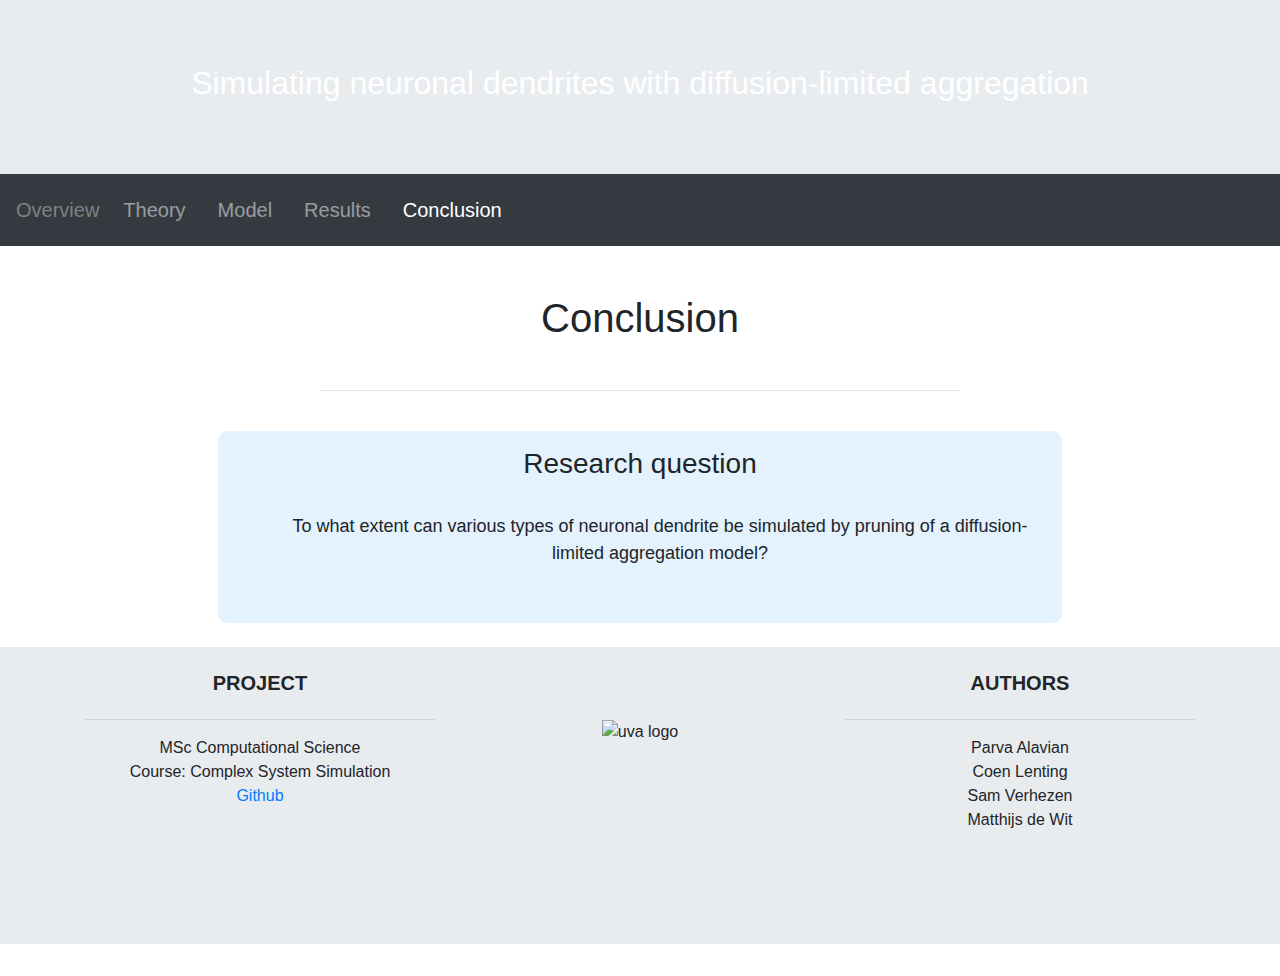
==== templates/conclusion.html @ 2730f5e5 "presentation" ====
<!DOCTYPE html>
<html lang="en">
<head>
  <title>Simulating neuronal dendrites with diffusion-limited aggregation</title>
  <meta charset="utf-8">
  <meta name="viewport" content="width=device-width, initial-scale=1">
  <link rel="stylesheet" href="https://maxcdn.bootstrapcdn.com/bootstrap/4.5.0/css/bootstrap.min.css">
  <script src="https://ajax.googleapis.com/ajax/libs/jquery/3.5.1/jquery.min.js"></script>
  <script src="https://cdnjs.cloudflare.com/ajax/libs/popper.js/1.16.0/umd/popper.min.js"></script>
  <script src="https://maxcdn.bootstrapcdn.com/bootstrap/4.5.0/js/bootstrap.min.js"></script>
  <link rel="stylesheet" type="text/css" href="../static/css/style.css">
  <style>
  .fakeimg {
    height: 200px;
    background: #aaa;
  }
  </style>
</head>
<body>

<div class="jumbotron title text-center" style="margin-bottom:0">
  <h2 id="title">Simulating neuronal dendrites with diffusion-limited aggregation</h2>
</div>

<nav class="navbar navbar-expand-sm bg-dark navbar-dark sticky-top">
  <a class="navbar-brand grey" href="../index.html">Overview</a>
  <button class="navbar-toggler" type="button" data-toggle="collapse" data-target="#collapsibleNavbar">
    <span class="navbar-toggler-icon"></span>
  </button>
  <div class="collapse navbar-collapse" id="collapsibleNavbar">
    <ul class="navbar-nav">
      <li class="navbar-brand">
        <a class="nav-link" href="theory.html">Theory</a>
      </li>
      <li class="navbar-brand">
        <a class="nav-link" href="model.html">Model</a>
      </li>
      <li class="navbar-brand">
        <a class="nav-link" href="results.html">Results</a>
      </li>
      <li class="navbar-brand">
        <a class="nav-link white" href="#">Conclusion</a>
      </li>
    </ul>
  </div>
</nav>

<!-- Page content -->
<br><br>
<h1 class="text-center">Conclusion</h1>
<br>

<hr style="width:50%;">

<div class="row text-center">

  <div class="col-md-2"></div>
  <div class="col-md-8">
    <br>
    <div class="grey-box">
      <h3>Research question</h3><br>
      <ul>
      <a style="font-size: 18px">To what extent can various types of neuronal dendrite be simulated by pruning of a diffusion-limited aggregation model?</a><br><br>
    </div>
    <br>
  </div>
  <div class="col-md-2"></div>
</div>


<!-- Footer -->
<footer class="center jumbotron page-footer font-small mdb-color lighten-3 pt-4">

  <!-- Footer Links -->
  <div class="container text-center">

    <!-- Grid row -->
    <div class="row">

      <!-- Grid column -->
      <div class="col-md-4 ">
        <h5 class="font-weight-bold text-uppercase mb-4">Project</h5><hr>
        <text>MSc Computational Science</text>
        <br>
        <text>Course:</text>
        <text>Complex System Simulation</text>
        <br>
        <a href="https://github.com/matthijsdewit111/CSS">Github</a>
      </div>
      <!-- Grid column -->

      <hr class="clearfix w-100 d-md-none">

      <!-- Grid column -->
      <div class="col-md-4 ">
        <br><br>
        <img src="https://bynder-public-eu-central-1.s3.amazonaws.com/media/9E3E0032-62BD-4694-A3CCB1BC17CA3CAF/BBDB7DB9-5187-46C5-908AB229C90C45A0/webimage-E84EDC72-C434-4FB1-9538BDB3C3B8188F.png" alt="uva logo" width="150px" height="33px">
      </div>
      <!-- Grid column -->

      <hr class="clearfix w-100 d-md-none">

      <!-- Grid column -->
      <div class="col-md-4 ">

          <h5 class="font-weight-bold text-uppercase mb-4">Authors</h5><hr>

          <text>Parva Alavian</text><br>
          <text>Coen Lenting</text><br>
          <text>Sam Verhezen</text><br>
          <text>Matthijs de Wit</text>
      </div>
      <!-- Grid column -->

      <hr class="clearfix w-100 d-md-none">

    </div>
    <!-- Grid row -->

  </div>
  <br><br>
  <!-- Footer Links -->



</body>
</html>
---- static/css/style.css ----
.title {
  background-size: cover;
  background-image: url("https://github.com/matthijsdewit111/CSS/blob/master/static/img/background2.png?raw=true");
}

#title {
  color: white;
}

.serif {
  font-family: "Georgia", Georgia, serif;
  /* font-weight: bold; */
}

.white {
  color: white !important;
  /* font-weight: bold; */
}

.grey {
  color: grey !important;
}

.jumbotron {
  border-radius: 0 !important;
}

/* Style the navbar */
#navbar {
  overflow: hidden;
  background-color: #333;
}

/* Navbar links */
#navbar a {
  float: left;
  display: block;
  color: #f2f2f2;
  text-align: center;
  padding: 14px;
  text-decoration: none;
}

/* Page content */
.content {
  padding: 16px;
}

/* The sticky class is added to the navbar with JS when it reaches its scroll position */
.sticky {
  position: relative;
  top: 0;
  width: 100%;
}

/* Add some top padding to the page content to prevent sudden quick movement (as the navigation bar gets a new position at the top of the page (position:fixed and top:0) */
.sticky + .content {
  padding-top: 60px;
}

body {
    overflow-x: hidden !important;
}

.grey-box {
  background-color: #e3f2fd;
  padding: 16px;
  border-radius: 10px;
}
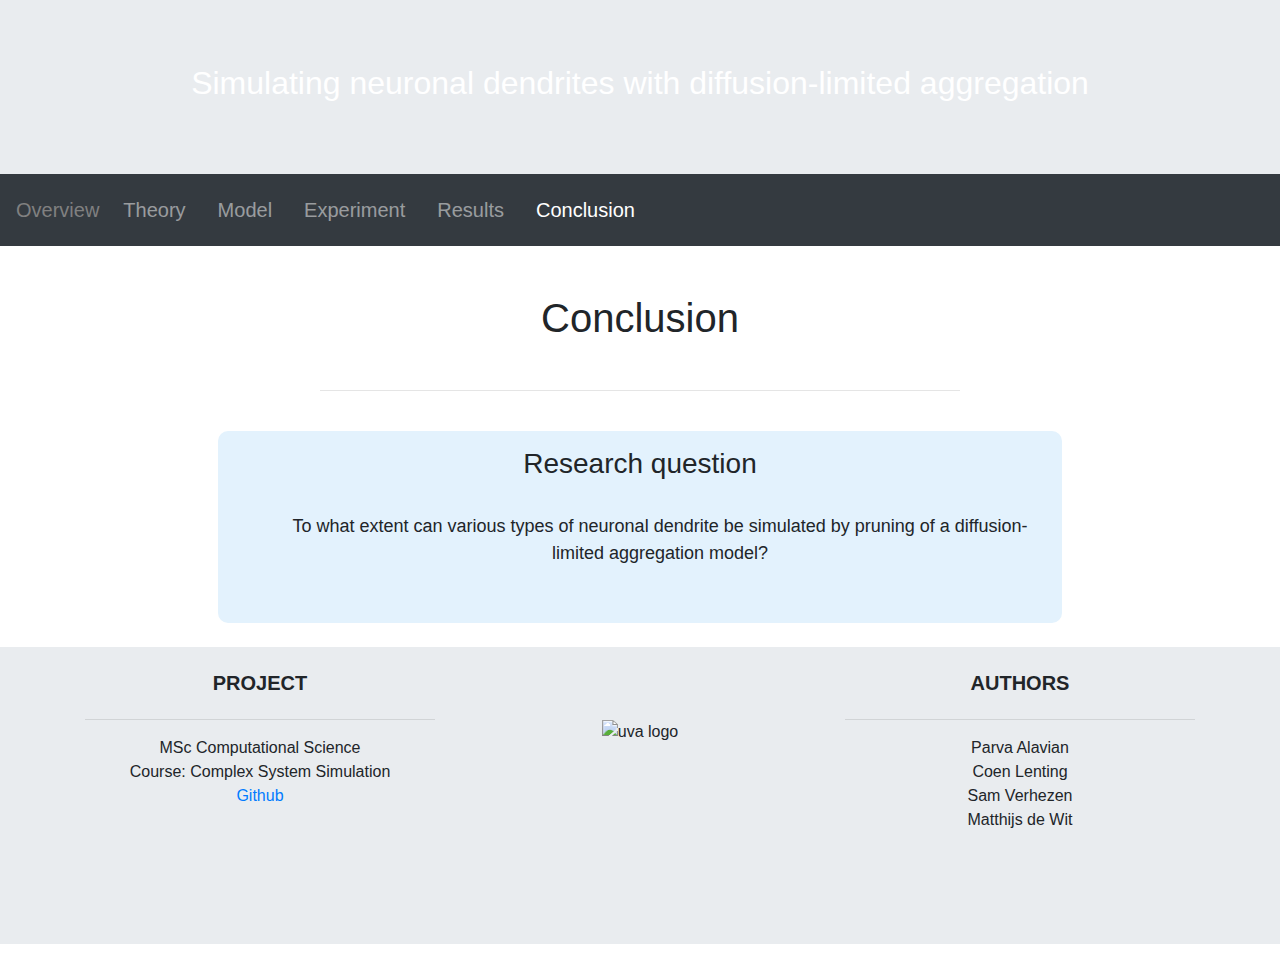
==== commit 083bf1ef: "results" ====
--- a/templates/conclusion.html
+++ b/templates/conclusion.html
@@ -34,6 +34,9 @@
       </li>
       <li class="navbar-brand">
         <a class="nav-link" href="model.html">Model</a>
+      </li>
+      <li class="navbar-brand">
+        <a class="nav-link" href="experiment.html">Experiment</a>
       </li>
       <li class="navbar-brand">
         <a class="nav-link" href="results.html">Results</a>
--- a/static/css/style.css
+++ b/static/css/style.css
@@ -67,3 +67,8 @@
   padding: 16px;
   border-radius: 10px;
 }
+
+.sticky-offset {
+    top: 70px;
+    background-color: white;
+}
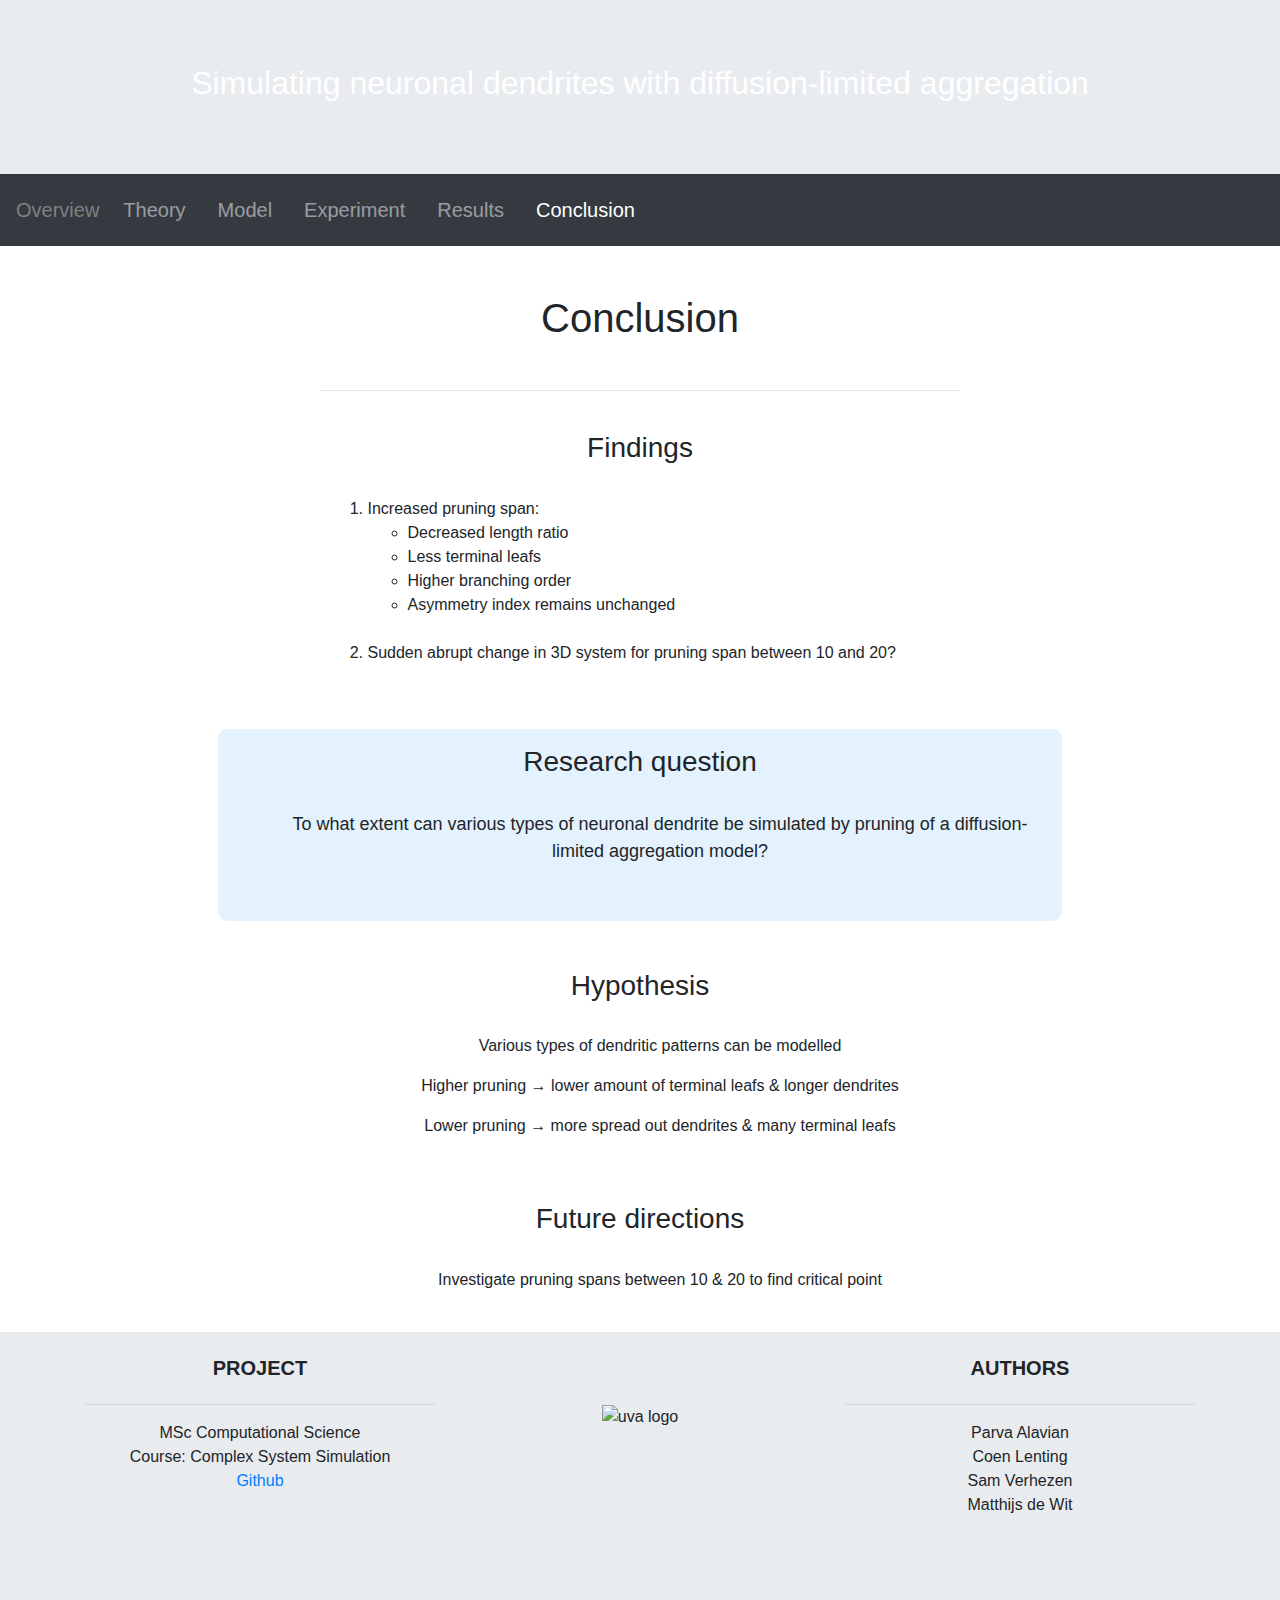
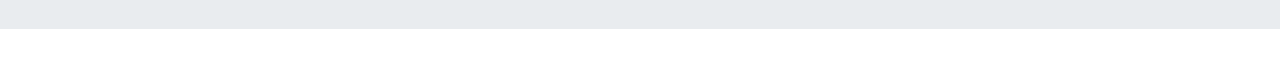
==== commit fef1879f: "results & conclusion" ====
--- a/templates/conclusion.html
+++ b/templates/conclusion.html
@@ -55,8 +55,33 @@
 
 <hr style="width:50%;">
 
+<!-- FINDINGS -->
+<div class="row">
+  <div class="col-md-3"></div>
+  <div class="col-md-6">
+    <br>
+    <div>
+      <h3 class="text-center">Findings</h3><br>
+
+      <ol>
+        <li>Increased pruning span:</li>
+          <ul>
+            <li>Decreased length ratio</li>
+            <li>Less terminal leafs</li>
+            <li>Higher branching order</li>
+            <li>Asymmetry index remains unchanged</li>
+          </ul>
+        <br>
+        <li>Sudden abrupt change in 3D system for pruning span between 10 and 20?</li>
+      </ol>
+    </div>
+    <br>
+  </div>
+  <div class="col-md-3"></div>
+</div>
+
+<!-- RQ & HYPOTHESIS -->
 <div class="row text-center">
-
   <div class="col-md-2"></div>
   <div class="col-md-8">
     <br>
@@ -70,6 +95,42 @@
   <div class="col-md-2"></div>
 </div>
 
+<div class="row text-center">
+  <div class="col-md-2"></div>
+  <div class="col-md-8">
+    <br>
+    <h3>Hypothesis</h3><br>
+    <ul>
+      <!-- <a style="font-size: 27px">&rarr;  </a><a style="font-size: 18px">To what extent can diffusion-limited aggregation reproduce various types of neuronal dendrites by including pruning?</a><br><br> -->
+      <!-- <a style="font-size: 27px">&rarr;  <a style="font-size: 18px">To what extent can various types of neuronal dendrite be simulated by pruning of a diffusion-limited aggregation model?</a><br><br> -->
+      <!-- <a style="font-size: 27px">&rarr;  <a style="font-size: 18px">To what extent can various types of neuronal dendrite be reproduced using diffusion-limited aggregation including pruning</a><br><br> -->
+      <p class="hyp-item-red">Various types of dendritic patterns can be modelled
+      <p class="hyp-item-green">Higher pruning &rarr; lower amount of terminal leafs & longer dendrites
+      <p class="hyp-item-green">Lower pruning &rarr; more spread out dendrites & many terminal leafs
+      <br>
+    </ul>
+    <br>
+  </div>
+  <div class="col-md-2"></div>
+</div>
+
+<!--  FUTURE DIRECTIONS -->
+<div class="row text-center">
+  <div class="col-md-2"></div>
+  <div class="col-md-8">
+    <br>
+    <h3>Future directions</h3><br>
+    <ul>
+      <!-- <a style="font-size: 27px">&rarr;  </a><a style="font-size: 18px">To what extent can diffusion-limited aggregation reproduce various types of neuronal dendrites by including pruning?</a><br><br> -->
+      <!-- <a style="font-size: 27px">&rarr;  <a style="font-size: 18px">To what extent can various types of neuronal dendrite be simulated by pruning of a diffusion-limited aggregation model?</a><br><br> -->
+      <!-- <a style="font-size: 27px">&rarr;  <a style="font-size: 18px">To what extent can various types of neuronal dendrite be reproduced using diffusion-limited aggregation including pruning</a><br><br> -->
+      <p>Investigate pruning spans between 10 & 20 to find critical point
+      <br>
+    </ul>
+    <br>
+  </div>
+  <div class="col-md-2"></div>
+</div>
 
 <!-- Footer -->
 <footer class="center jumbotron page-footer font-small mdb-color lighten-3 pt-4">
--- a/static/css/style.css
+++ b/static/css/style.css
@@ -72,3 +72,19 @@
     top: 70px;
     background-color: white;
 }
+
+.hyp-item-red:hover {
+  background-color: red;
+  /* padding: 16px; */
+  border-radius: 10px;
+  color: white;
+
+}
+
+.hyp-item-green:hover {
+  background-color: green;
+  /* padding: 16px; */
+  border-radius: 10px;
+  color: white;
+
+}
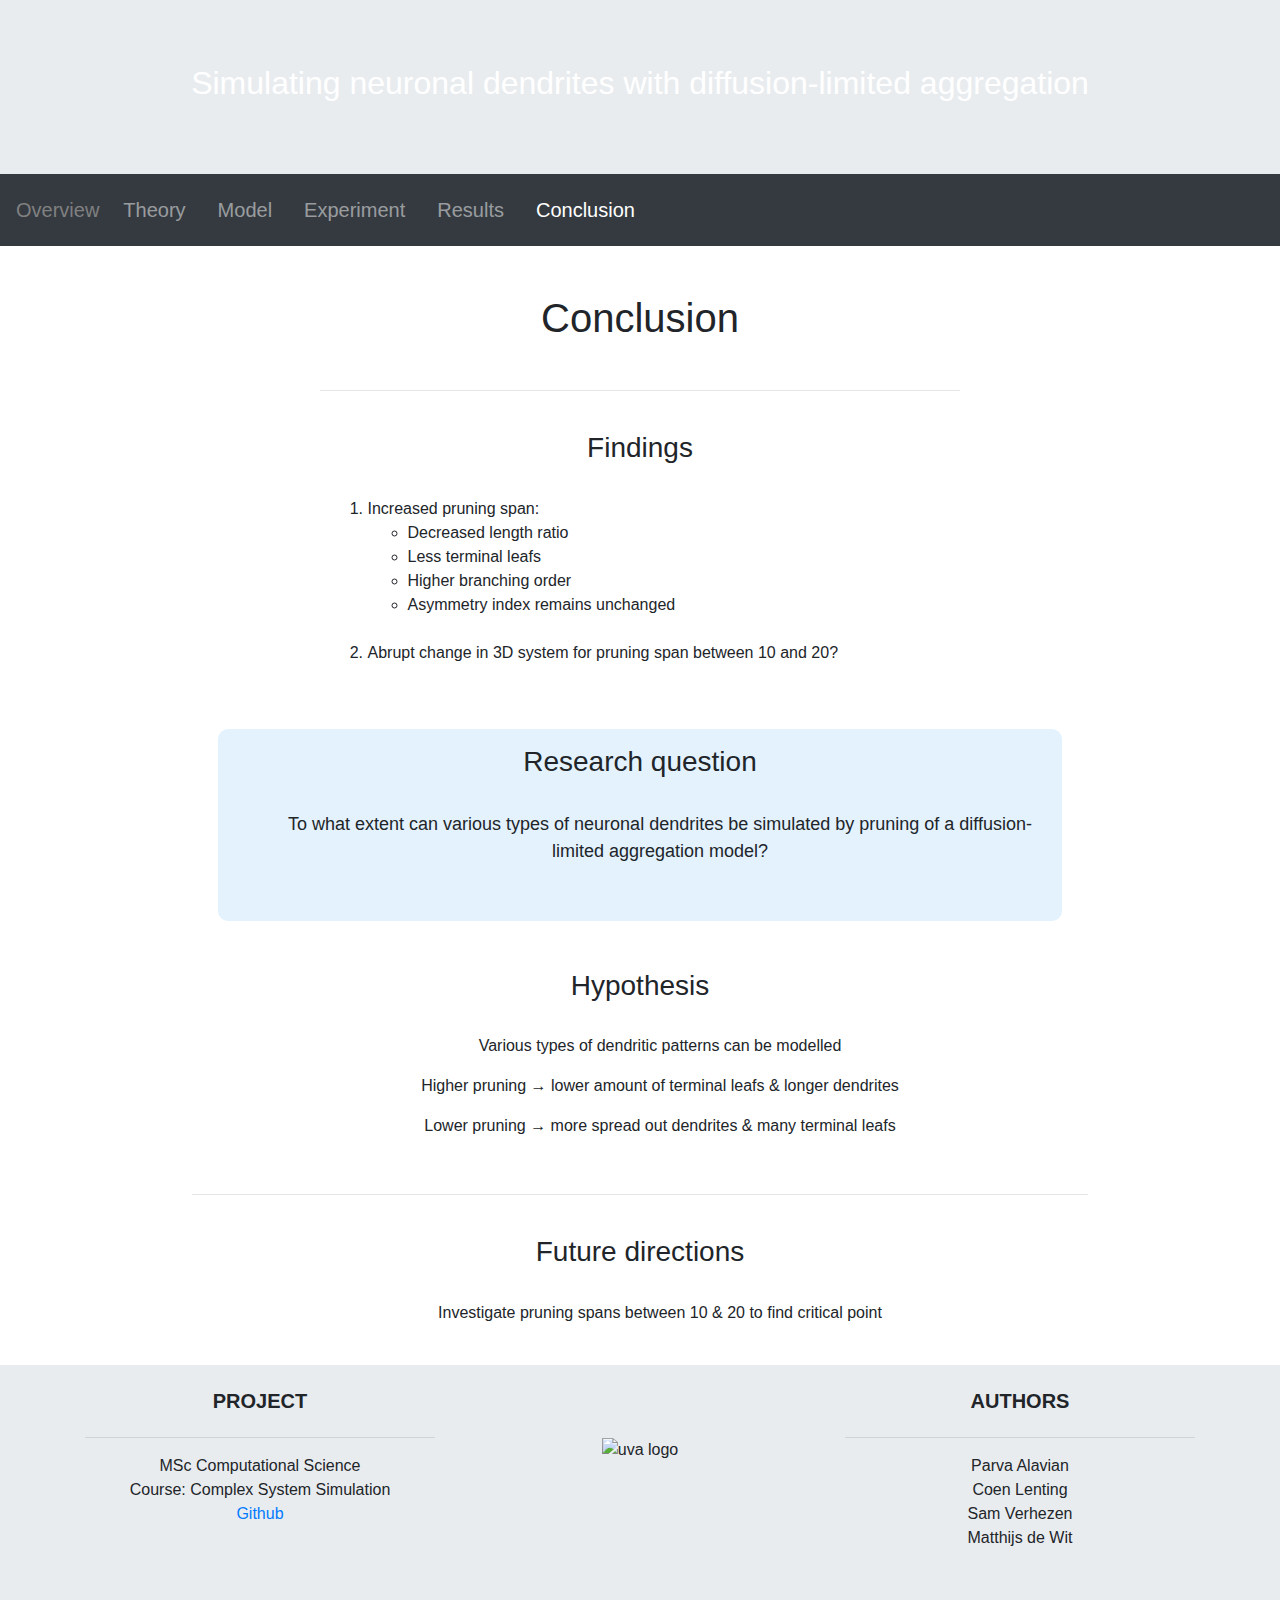
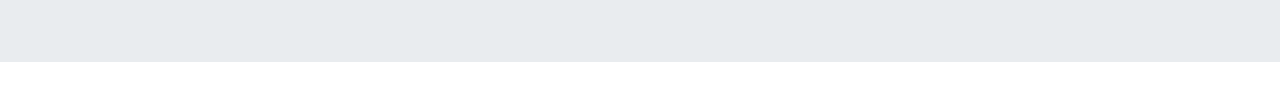
==== commit 3916e6c9: "small typos" ====
--- a/templates/conclusion.html
+++ b/templates/conclusion.html
@@ -72,7 +72,7 @@
             <li>Asymmetry index remains unchanged</li>
           </ul>
         <br>
-        <li>Sudden abrupt change in 3D system for pruning span between 10 and 20?</li>
+        <li>Abrupt change in 3D system for pruning span between 10 and 20?</li>
       </ol>
     </div>
     <br>
@@ -88,7 +88,7 @@
     <div class="grey-box">
       <h3>Research question</h3><br>
       <ul>
-      <a style="font-size: 18px">To what extent can various types of neuronal dendrite be simulated by pruning of a diffusion-limited aggregation model?</a><br><br>
+      <a style="font-size: 18px">To what extent can various types of neuronal dendrites be simulated by pruning of a diffusion-limited aggregation model?</a><br><br>
     </div>
     <br>
   </div>
@@ -113,6 +113,8 @@
   </div>
   <div class="col-md-2"></div>
 </div>
+
+<hr style="width:70%;">
 
 <!--  FUTURE DIRECTIONS -->
 <div class="row text-center">
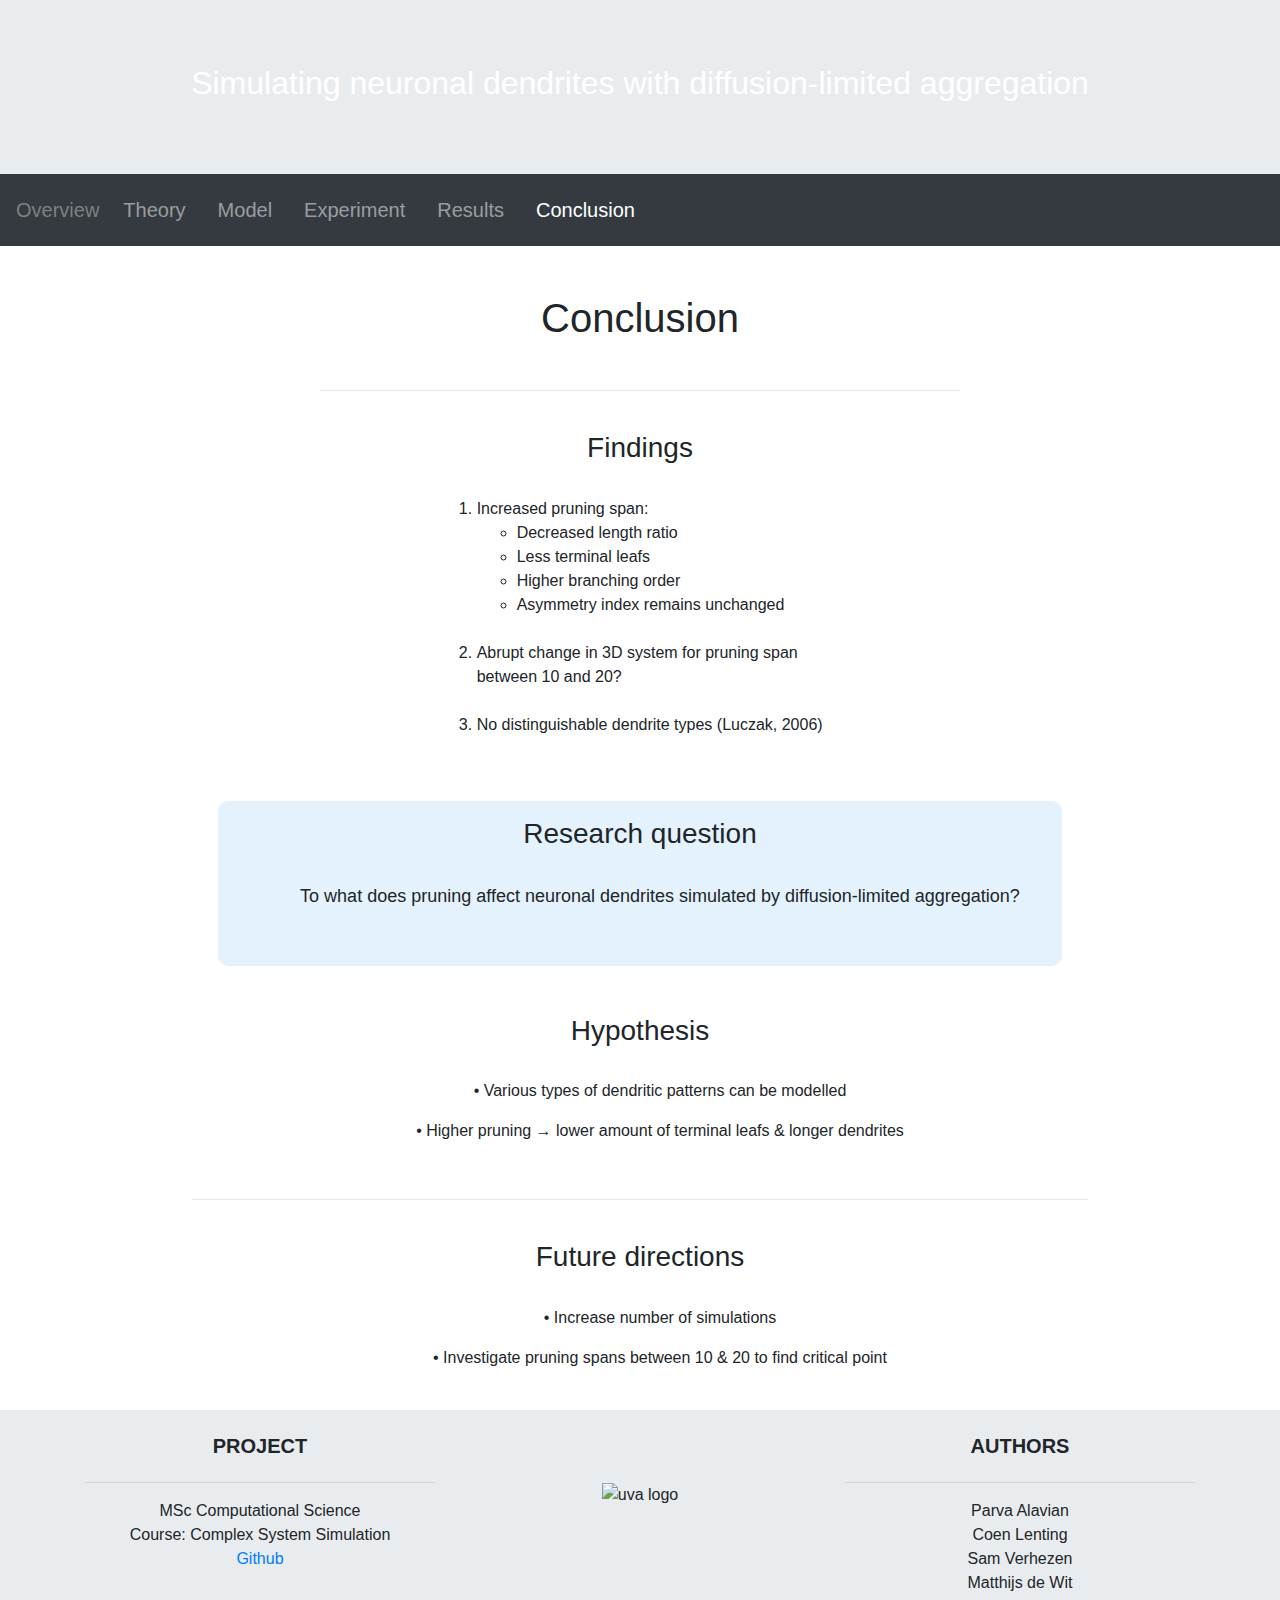
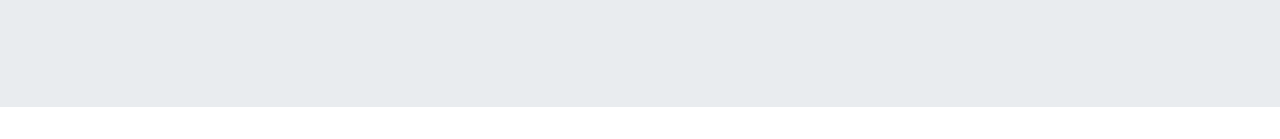
==== commit 7af3b732: "research question" ====
--- a/templates/conclusion.html
+++ b/templates/conclusion.html
@@ -57,8 +57,8 @@
 
 <!-- FINDINGS -->
 <div class="row">
-  <div class="col-md-3"></div>
-  <div class="col-md-6">
+  <div class="col-md-4"></div>
+  <div class="col-md-4">
     <br>
     <div>
       <h3 class="text-center">Findings</h3><br>
@@ -73,11 +73,13 @@
           </ul>
         <br>
         <li>Abrupt change in 3D system for pruning span between 10 and 20?</li>
+        <br>
+        <li>No distinguishable dendrite types (Luczak, 2006)
       </ol>
     </div>
     <br>
   </div>
-  <div class="col-md-3"></div>
+  <div class="col-md-4"></div>
 </div>
 
 <!-- RQ & HYPOTHESIS -->
@@ -88,7 +90,7 @@
     <div class="grey-box">
       <h3>Research question</h3><br>
       <ul>
-      <a style="font-size: 18px">To what extent can various types of neuronal dendrites be simulated by pruning of a diffusion-limited aggregation model?</a><br><br>
+      <a style="font-size: 18px">To what does pruning affect neuronal dendrites simulated by diffusion-limited aggregation?</a><br><br>
     </div>
     <br>
   </div>
@@ -104,9 +106,9 @@
       <!-- <a style="font-size: 27px">&rarr;  </a><a style="font-size: 18px">To what extent can diffusion-limited aggregation reproduce various types of neuronal dendrites by including pruning?</a><br><br> -->
       <!-- <a style="font-size: 27px">&rarr;  <a style="font-size: 18px">To what extent can various types of neuronal dendrite be simulated by pruning of a diffusion-limited aggregation model?</a><br><br> -->
       <!-- <a style="font-size: 27px">&rarr;  <a style="font-size: 18px">To what extent can various types of neuronal dendrite be reproduced using diffusion-limited aggregation including pruning</a><br><br> -->
-      <p class="hyp-item-red">Various types of dendritic patterns can be modelled
-      <p class="hyp-item-green">Higher pruning &rarr; lower amount of terminal leafs & longer dendrites
-      <p class="hyp-item-green">Lower pruning &rarr; more spread out dendrites & many terminal leafs
+      <p class="hyp-item-red">&bull; Various types of dendritic patterns can be modelled
+      <p class="hyp-item-green">&bull; Higher pruning &rarr; lower amount of terminal leafs & longer dendrites
+      <!-- <p class="hyp-item-green">Lower pruning &rarr; more spread out dendrites & many terminal leafs -->
       <br>
     </ul>
     <br>
@@ -126,7 +128,8 @@
       <!-- <a style="font-size: 27px">&rarr;  </a><a style="font-size: 18px">To what extent can diffusion-limited aggregation reproduce various types of neuronal dendrites by including pruning?</a><br><br> -->
       <!-- <a style="font-size: 27px">&rarr;  <a style="font-size: 18px">To what extent can various types of neuronal dendrite be simulated by pruning of a diffusion-limited aggregation model?</a><br><br> -->
       <!-- <a style="font-size: 27px">&rarr;  <a style="font-size: 18px">To what extent can various types of neuronal dendrite be reproduced using diffusion-limited aggregation including pruning</a><br><br> -->
-      <p>Investigate pruning spans between 10 & 20 to find critical point
+      <p>&bull; Increase number of simulations
+      <p>&bull; Investigate pruning spans between 10 & 20 to find critical point
       <br>
     </ul>
     <br>
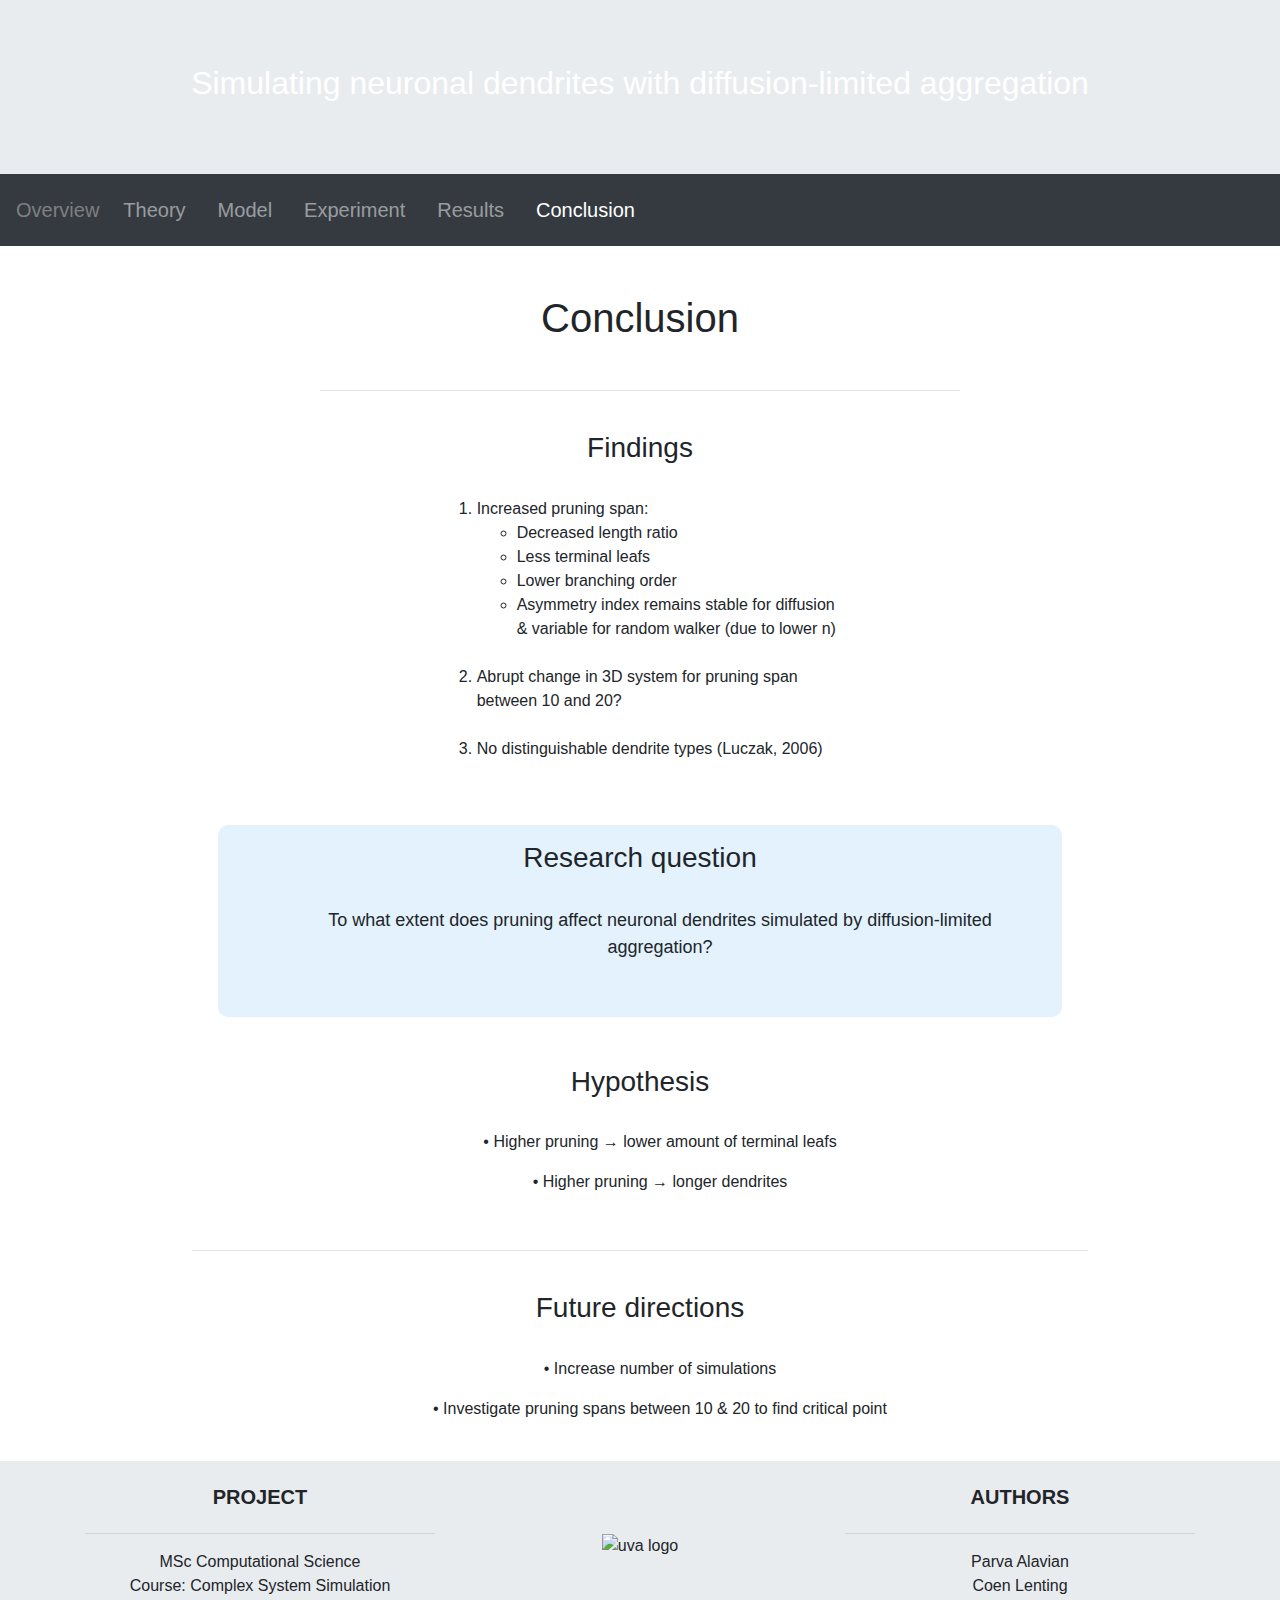
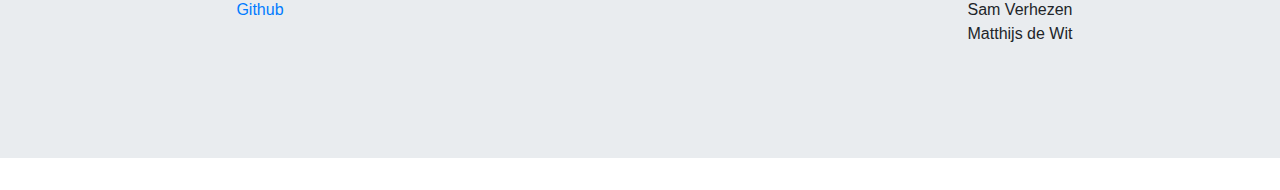
==== commit 62cef2fd: "theory" ====
--- a/templates/conclusion.html
+++ b/templates/conclusion.html
@@ -68,8 +68,8 @@
           <ul>
             <li>Decreased length ratio</li>
             <li>Less terminal leafs</li>
-            <li>Higher branching order</li>
-            <li>Asymmetry index remains unchanged</li>
+            <li>Lower branching order</li>
+            <li>Asymmetry index remains stable for diffusion & variable for random walker (due to lower n)</li>
           </ul>
         <br>
         <li>Abrupt change in 3D system for pruning span between 10 and 20?</li>
@@ -90,7 +90,7 @@
     <div class="grey-box">
       <h3>Research question</h3><br>
       <ul>
-      <a style="font-size: 18px">To what does pruning affect neuronal dendrites simulated by diffusion-limited aggregation?</a><br><br>
+      <a style="font-size: 18px">To what extent does pruning affect neuronal dendrites simulated by diffusion-limited aggregation?</a><br><br>
     </div>
     <br>
   </div>
@@ -106,8 +106,8 @@
       <!-- <a style="font-size: 27px">&rarr;  </a><a style="font-size: 18px">To what extent can diffusion-limited aggregation reproduce various types of neuronal dendrites by including pruning?</a><br><br> -->
       <!-- <a style="font-size: 27px">&rarr;  <a style="font-size: 18px">To what extent can various types of neuronal dendrite be simulated by pruning of a diffusion-limited aggregation model?</a><br><br> -->
       <!-- <a style="font-size: 27px">&rarr;  <a style="font-size: 18px">To what extent can various types of neuronal dendrite be reproduced using diffusion-limited aggregation including pruning</a><br><br> -->
-      <p class="hyp-item-red">&bull; Various types of dendritic patterns can be modelled
-      <p class="hyp-item-green">&bull; Higher pruning &rarr; lower amount of terminal leafs & longer dendrites
+      <p class="hyp-item-green">&bull; Higher pruning &rarr; lower amount of terminal leafs
+      <p class="hyp-item-green">&bull; Higher pruning &rarr; longer dendrites
       <!-- <p class="hyp-item-green">Lower pruning &rarr; more spread out dendrites & many terminal leafs -->
       <br>
     </ul>
